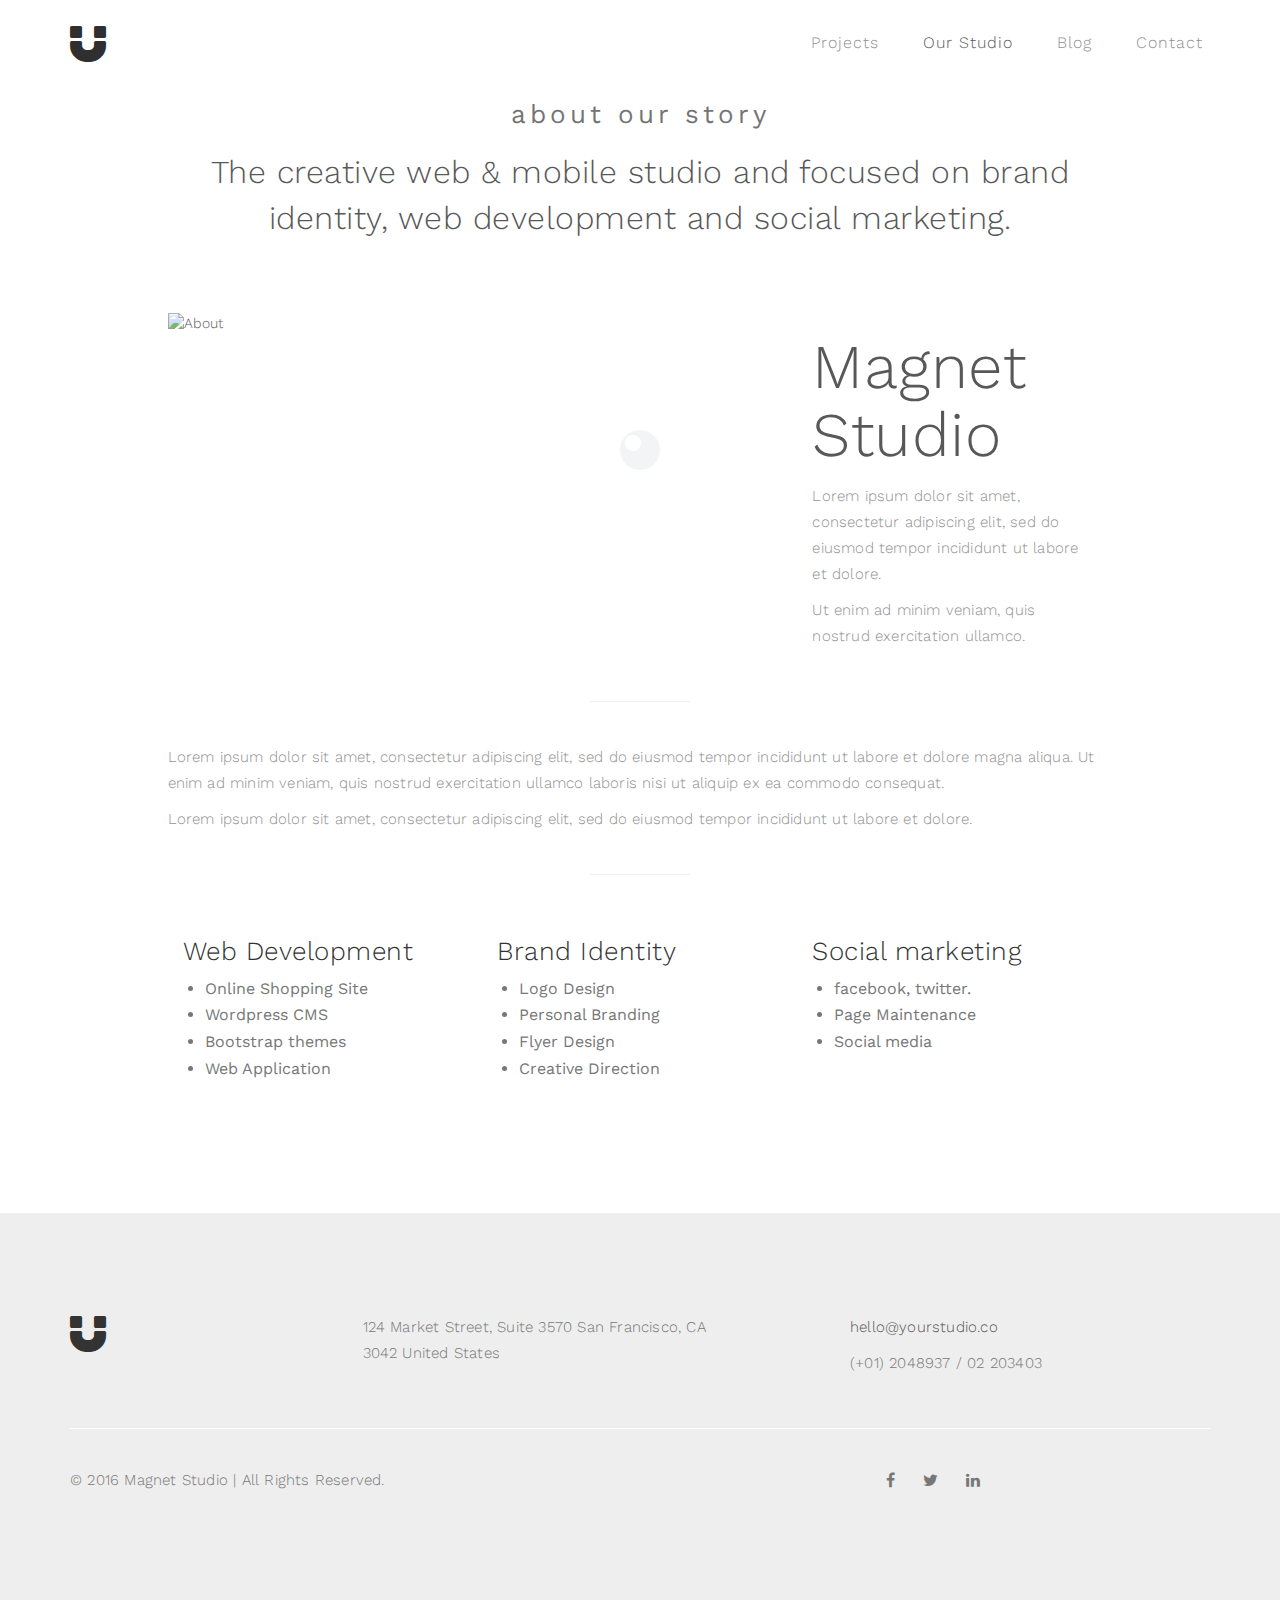
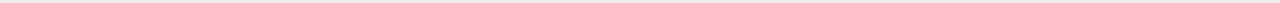
==== about.html @ 5dd820d1 "up" ====
<!DOCTYPE html>
<html lang="en">
<head>

<meta charset="UTF-8">
<meta http-equiv="X-UA-Compatible" content="IE=Edge">
<meta name="description" content="">
<meta name="keywords" content="">
<meta name="author" content="">
<meta name="viewport" content="width=device-width, initial-scale=1, maximum-scale=1">

<title>Magnet - Minimal Portfolio Template</title>

<link rel="stylesheet" href="css/bootstrap.min.css">
<link rel="stylesheet" href="css/font-awesome.min.css">

<!-- Main css -->
<link rel="stylesheet" href="css/style.css">
<link href="https://fonts.googleapis.com/css?family=Work+Sans:300,400,700" rel="stylesheet">

</head>
<body>

<!-- PRE LOADER -->

<div class="preloader">
     <div class="sk-spinner sk-spinner-wordpress">
          <span class="sk-inner-circle"></span>
     </div>
</div>

<!-- Navigation section  -->

<div class="navbar navbar-default navbar-static-top" role="navigation">
     <div class="container">

          <div class="navbar-header">
               <button class="navbar-toggle" data-toggle="collapse" data-target=".navbar-collapse">
                    <span class="icon icon-bar"></span>
                    <span class="icon icon-bar"></span>
                    <span class="icon icon-bar"></span>
               </button>
               <a href="index.html" class="navbar-brand"><i class="fa fa-magnet"></i></a>
          </div>
          <div class="collapse navbar-collapse">
               <ul class="nav navbar-nav navbar-right">
                    <li><a href="index.html">Projects</a></li>
                    <li class="active"><a href="about.html">Our Studio</a></li>
                    <li><a href="blog.html">Blog</a></li>
                    <li><a href="contact.html">Contact</a></li>
               </ul>
          </div>

  </div>
</div>


<!-- About Section -->

<section id="about">
     <div class="container">
          <div class="row">

               <div class="col-md-offset-1 col-md-10 col-sm-12">
                    <div class="section-title">
                         <h3>about our story</h3>
                         <h2>The creative web & mobile studio and focused on brand identity, web development and social marketing.</h2>
                    </div>

                    <div class="col-md-8 col-sm-12">
                         <img src="images/about-image.jpg" class="img-responsive" alt="About">
                    </div>

                    <div class="col-md-4 col-sm-12">
                         <h1>Magnet Studio</h1>
                         <p>Lorem ipsum dolor sit amet, consectetur adipiscing elit, sed do eiusmod tempor incididunt ut labore et dolore.</p>
                         <p>Ut enim ad minim veniam, quis nostrud exercitation ullamco.</p>
                    </div>

                    <div class="clearfix"></div>

                     <hr>

                    <p>Lorem ipsum dolor sit amet, consectetur adipiscing elit, sed do eiusmod tempor incididunt ut labore et dolore magna aliqua. Ut enim ad minim veniam, quis nostrud exercitation ullamco laboris nisi ut aliquip ex ea commodo consequat.</p>
                    <p>Lorem ipsum dolor sit amet, consectetur adipiscing elit, sed do eiusmod tempor incididunt ut labore et dolore.</p>

                    <hr>

                    <div class="col-md-4 col-sm-6">
                         <h3>Web Development</h3>
                         <ul>
                              <li>Online Shopping Site</li>
                              <li>Wordpress CMS</li>
                              <li>Bootstrap themes</li>
                              <li>Web Application</li>
                         </ul>
                    </div>

                    <div class="col-md-4 col-sm-6">
                         <h3>Brand Identity</h3>
                         <ul>
                              <li>Logo Design</li>
                              <li>Personal Branding</li>
                              <li>Flyer Design</li>
                              <li>Creative Direction</li>
                         </ul>
                    </div>

                    <div class="col-md-4 col-sm-6">
                         <h3>Social marketing</h3>
                         <ul>
                              <li>facebook, twitter.</li>
                              <li>Page Maintenance</li>
                              <li>Social media</li>
                         </ul>
                    </div>
               </div>

          </div>
     </div>
</section>

<!-- Footer Section -->

<footer>
     <div class="container">
          <div class="row">

               <div class="col-md-3 col-sm-3">
                    <i class="fa fa-magnet"></i>
               </div>

               <div class="col-md-4 col-sm-4">
                    <p>124 Market Street, Suite 3570 San Francisco, CA 3042 United States</p>
               </div>

               <div class="col-md-offset-1 col-md-4 col-sm-offset-1 col-sm-3">
                    <p><a href="mailto:youremail@gmail.com">hello@yourstudio.co</a></p>
                    <p>(+01) 2048937 / 02 203403</p>
               </div>

               <div class="clearfix col-md-12 col-sm-12">
                    <hr>
               </div>

               <div class="col-md-6 col-sm-6">
                    <div class="footer-copyright">
                         <p>© 2016 Magnet Studio | All Rights Reserved.</p>
                    </div>
               </div>

               <div class="col-md-6 col-sm-6">
                    <ul class="social-icon">
                         <li><a href="#" class="fa fa-facebook"></a></li>
                         <li><a href="#" class="fa fa-twitter"></a></li>
                         <li><a href="#" class="fa fa-linkedin"></a></li>
                    </ul>
               </div>
               
          </div>
     </div>
</footer>


<!-- SCRIPTS -->

<script src="js/jquery.js"></script>
<script src="js/bootstrap.min.js"></script>
<script src="js/custom.js"></script>

</body>
</html>
---- css/style.css ----
body {
		background: #ffffff;
    font-family: 'Work Sans', sans-serif;
    font-style: normal;
		font-weight: 300;
    overflow-x: hidden;
}


/*---------------------------------------
    Typorgraphy              
-----------------------------------------*/

h1,h2,h3,h4,h5,h6 {
  font-style: normal;
  font-weight: 300;
  letter-spacing: 0.5px;
}

h1 {
    font-size: 62px;
    padding-bottom: 14px;
    margin-bottom: 0px;
}

h2 {
  font-size: 32px;
  line-height: 46px;
}

h3 {
  font-size: 26px;
}

h4 {
  color: #666;
  font-size: 12px;
  font-weight: normal;
  letter-spacing: 2px;
}

p {
    color: #777;
    font-size: 15px;
    font-weight: 300;
    line-height: 26px;
    letter-spacing: 0.2px;
}

strong {
  font-weight: 400;
}

.btn-success:focus {
  background-color: #000;
  border-color: transparent;
}


/*---------------------------------------
    General               
-----------------------------------------*/

html{
  -webkit-font-smoothing: antialiased;
}

a {
  color: #4d638c;
  -webkit-transition: 0.5s;
  -o-transition: 0.5s;
  transition: 0.5s;
  text-decoration: none !important;
}
a:hover, a:active, a:focus {
  color: #4d638c;
  outline: none;
}

* {
  -webkit-box-sizing: border-box;
  -moz-box-sizing: border-box;
  box-sizing: border-box;
}

*:before,
*:after {
  -webkit-box-sizing: border-box;
  -moz-box-sizing: border-box;
  box-sizing: border-box;
}

#portfolio,
#about,
#blog,
#contact,
#single-project,
#blog-single-post {
  padding-top: 80px;
  padding-bottom: 120px;
}

.section-title {
  position: relative;
  padding-bottom: 62px;
  text-align: center;
}

.section-title h3 {
  color: #555;
  font-weight: 400;
  letter-spacing: 4px;
}


/*---------------------------------------
    Preloader section              
-----------------------------------------*/

.preloader {
  position: fixed;
  top: 0;
  left: 0;
  width: 100%;
  height: 100%;
  z-index: 99999;
  display: flex;
  flex-flow: row nowrap;
  justify-content: center;
  align-items: center;
  background: none repeat scroll 0 0 #ffffff;
}

.sk-spinner-wordpress.sk-spinner {
  background-color: #bdc3c7;
  width: 40px;
  height: 40px;
  border-radius: 40px;
  position: relative;
  -webkit-animation: sk-innerCircle 1s linear infinite;
  animation: sk-innerCircle 1s linear infinite; 
}

.sk-spinner-wordpress .sk-inner-circle {
  display: block;
  background-color: #ffffff;
  width: 16px;
  height: 16px;
  position: absolute;
  border-radius: 8px;
  top: 5px;
  left: 5px; 
}

@-webkit-keyframes sk-innerCircle {
  0% {
    -webkit-transform: rotate(0);
            transform: rotate(0); }

  100% {
    -webkit-transform: rotate(360deg);
            transform: rotate(360deg); } }

@keyframes sk-innerCircle {
  0% {
    -webkit-transform: rotate(0);
            transform: rotate(0); }

  100% {
    -webkit-transform: rotate(360deg);
            transform: rotate(360deg); } }



/*---------------------------------------
    Main Navigation             
-----------------------------------------*/

.navbar-default {
    position: fixed;
    top: 0px;
    width: 100%;
    background: #ffffff;
    padding: 18px 0;
    border: none;
}

.navbar-default .navbar-collapse, .navbar-default .navbar-form {
  border-color: transparent;
}

.navbar-default .navbar-brand {
  padding-top: 6px;
}

.navbar-default .navbar-brand .fa {
  color: #000;
  font-size: 42px;
}

.navbar-default .navbar-nav li a {
    color: #777;
    font-size: 16px;
    letter-spacing: 1px;
    -webkit-transition: all 0.4s ease-in-out;
    transition: all 0.4s ease-in-out;
    padding-right: 22px;
    padding-left: 22px;
}

.navbar-default .navbar-nav > li a:hover {
    color: #333 !important;
}

.navbar-default .navbar-nav > li > a:hover,
.navbar-default .navbar-nav > li > a:focus {
    color: #777;
    background-color: transparent;
}

.navbar-default .navbar-nav li a:hover,
 .navbar-default .navbar-nav .active > a {
    color: #333;
  }

.navbar-default .navbar-nav > .active > a,
.navbar-default .navbar-nav > .active > a:hover,
.navbar-default .navbar-nav > .active > a:focus {
    color: #333;
    background-color: transparent;
}

.navbar-default .navbar-toggle {
     border: none;
     padding-top: 10px;
  }

.navbar-default .navbar-toggle .icon-bar {
    background: #bdc3c7;
    border-color: transparent;
  }

.navbar-default .navbar-toggle:hover,
.navbar-default .navbar-toggle:focus { 
  background-color: transparent;
}



/*---------------------------------------
    Home section              
-----------------------------------------*/

#home {
    background-size: cover;
    background-position: center center;
    display: -webkit-box;
    display: -webkit-flex;
     display: -ms-flexbox;
    display: flex;
    -webkit-box-align: center;
    -webkit-align-items: center;
    -ms-flex-align: center;
     align-items: center;
    position: relative;
    text-align: center;
    padding-top: 60px;
    padding-bottom: 40px;
}

#home hr {
  width: 82px;
  margin-top: 32px;
}



/*---------------------------------------
   About section              
-----------------------------------------*/

#about .text-center {
  padding-bottom: 42px;
}

#about .col-md-8 {
  padding-left: 0px;
}

#about .col-md-8 img {
  padding-right: 22px;
  padding-bottom: 22px;
}

#about hr {
  width: 100px;
  margin-top: 42px;
  margin-bottom: 42px;
}

#about ul {
  padding-left: 22px;
}

#about ul li {
  color: #777;
  font-size: 16px;
  font-weight: 400;
  padding-top: 2px;
  padding-bottom: 2px;
}



/*---------------------------------------
   Portfolio section              
-----------------------------------------*/

#portfolio small {
  color: #f0f0f0;
  font-size: 10px;
  letter-spacing: 1px;
  text-transform: uppercase;
}

#portfolio .portfolio-thumb {
  position: relative;
  padding: 0;
  margin-top: 32px;
}

#portfolio .portfolio-thumb .portfolio-overlay {
  position: absolute;
  background: #222;
  color: #ffffff;
  top: 0;
  left: 0;
  right: 0;
  bottom: 0;
  width: 100%;
  height: 100%;
  text-align: center;
  vertical-align: top;
  opacity: 0;
  transition: all 0.4s ease-in-out;
}

#portfolio .portfolio-item {
    position: absolute;
    top:50%;
    left: 50%;
    -webkit-transform:translate(-50%,-50%);
      -ms-transform:translate(-50%,-50%);
          transform:translate(-50%,-50%);
}

#portfolio .portfolio-thumb:hover .portfolio-overlay {
  opacity: 0.9;
}

#portfolio .text-center {
  padding-top: 62px;
}



/*---------------------------------------
   Single Project section              
-----------------------------------------*/

#single-project {
  text-align: center;
}

#single-project .col-md-12,
#single-project .col-md-6,
#single-project .col-md-4 {
  padding-left: 0px;
  padding-bottom: 22px;
}

#single-project .col-md-12 {
  padding-top: 42px;
}

#single-project .text-center strong {
  display: block;
  padding-top: 12px;
}

#single-project a {
  color: #555;
  font-weight: bold;
  letter-spacing: 1px;
  padding-left: 14px;
}



/*---------------------------------------
   Contact section              
-----------------------------------------*/

#contact .col-md-6,
#contact .col-md-12 {
  padding-left: 0px;
}

#contact .form-control {
  border: 1px solid #f0f0f0;
  box-shadow: none;
  margin-top: 10px;
  margin-bottom: 10px;
  transition: all 0.4s ease-in-out;
}

#contact .form-control:hover {
  border-color: #777;
}

#contact input,
#contact select {
  height: 50px;
}

#contact input[type="submit"] {
  background: #222;
  border-radius: 100px;
  border: none;
  color: #ffffff;
  font-weight: 400;
  transition: all 0.4s ease-in-out;
}

#contact input[type="submit"]:hover {
  background: #000;
}



/*---------------------------------------
   Blog section              
-----------------------------------------*/

.blog-post-thumb {
  border-bottom: 1px solid #f0f0f0;
  padding-top: 32px;
  padding-bottom: 62px;
  margin-bottom: 32px;
}

.blog-post-thumb:last-child {
  border-bottom: 0px;
  padding-bottom: 32px;
  margin-bottom: 0px;
}

.blog-post-image {
  padding-bottom: 18px;
  width: 100%;
}

.blog-post-title a {
  color: #555;
}

.blog-post-title a:hover {
  color: #000;
}

.blog-post-format {
  padding-bottom: 22px;
}

.blog-post-format span {
  letter-spacing: 0.5px;
  padding-right: 12px;
}

.blog-post-format span a {
  color: #333;
}

.blog-post-format span img {
  display: inline-block;
  width: 42px;
  margin-right: 4px;
}

.blog-post-des blockquote {
  margin: 22px;
}

.blog-post-des .btn {
  border-radius: 100px;
  color: #777;
  font-weight: 400;
  letter-spacing: 1px;
  padding: 14px 28px;
  margin-top: 26px;
  transition: all 0.4s ease-in-out;
}

.blog-post-des .btn:hover {
  background: #000;
  border-color: transparent;
  color: #ffffff;
}

.blog-author {
  border-top: 1px solid #f0f0f0;
  border-bottom: 1px solid #f0f0f0;
  padding-top: 32px;
  padding-bottom: 32px;
  margin-top: 42px;
  margin-bottom: 42px;
}

.blog-author .media img {
  display: inline-block;
  width: 90px;
  margin-right: 12px;
}

.blog-author .media a,
.blog-comment .media h3 {
  color: #444;
  font-size: 18px;
  letter-spacing: 1px;
}

.blog-comment {
  border-bottom: 1px solid #f0f0f0;
  padding-bottom: 32px;
  margin-bottom: 42px;
}

.blog-comment .media:nth-child(3) {
  padding-top: 18px;
}

.blog-comment .media img {
  width: 80px;
  margin-right: 12px;
}

.blog-comment .media h3 {
  display: inline-block;
  padding-right: 14px;
}

.blog-comment h3,
.blog-comment-form h3 {
  padding-bottom: 18px;
}

.blog-comment-form .col-md-4 {
  padding-left: 0px;
}

.blog-comment-form .form-control {
  box-shadow: none;
  border: 1px solid #f0f0f0;
  margin-top: 10px;
  margin-bottom: 10px;
  transition: all 0.4s ease-in-out;
}

.blog-comment-form .form-control:hover {
  border-color: #777;
}

.blog-comment-form input {
  height: 45px;
}

.blog-comment-form input[type="submit"] {
  background: #222;
  border-radius: 100px;
  border: none;
  color: #ffffff;
  font-weight: 400;
  transition: all 0.4s ease-in-out;
}

.blog-comment-form input[type="submit"]:hover {
  background: #000;
  border-color: transparent;
}



/*---------------------------------------
   Blog Single Post section              
-----------------------------------------*/

#blog-single-post .blog-post-des h3 {
  padding-top: 16px;
}



/*---------------------------------------
   Footer section              
-----------------------------------------*/

footer {
    background-color: #eeeeee;
    border-top: 1px solid #f0f0f0;
    padding: 100px 0px;
    position: relative;
}

footer .col-md-3 .fa {
  font-size: 42px;
}

footer a {
  color: #555;
}

footer hr {
  border-color: #ffffff;
  margin-top: 42px;
  margin-bottom: 22px;
}

footer .footer-copyright {
  padding-top: 16px;
}


/*---------------------------------------
   Social icon             
-----------------------------------------*/

.social-icon {
    position: relative;
    padding: 0;
    margin: 0;
    text-align: center;
}

.social-icon li {
    display: inline-block;
    list-style: none;
}

.social-icon li a {
    color: #777;
    cursor: pointer;
    font-size: 16px;
    text-decoration: none;
    transition: all 0.4s ease-in-out;
    text-align: center;
    vertical-align: middle;
    position: relative;
    margin: 22px 12px 10px 12px;
}

.social-icon li a:hover {
    color: #000;
    transform: scale(1.1);
}



/*---------------------------------------
   Mobile Responsive         
-----------------------------------------*/


@media (max-width: 767px) {

  h1 {
    font-size: 38px;
  }

  h2 {
    font-size: 32px;
    line-height: 48px;
  }

  h3 {
    font-size: 22px;
  }

  .section-title h2 {
    font-size: 22px;
    line-height: 35px;
  }

  .navbar-default {
    margin-top: 0px;
    text-align: center;
  }

  #about .col-md-8 img {
    padding-right: 0px;
  }

  #blog-single-post .blog-post-title h2 {
    font-size: 29px;
    line-height: 40px;
  }

  footer {
    text-align: center;
  }

  footer .col-md-4 {
    padding-top: 42px;
  }

}
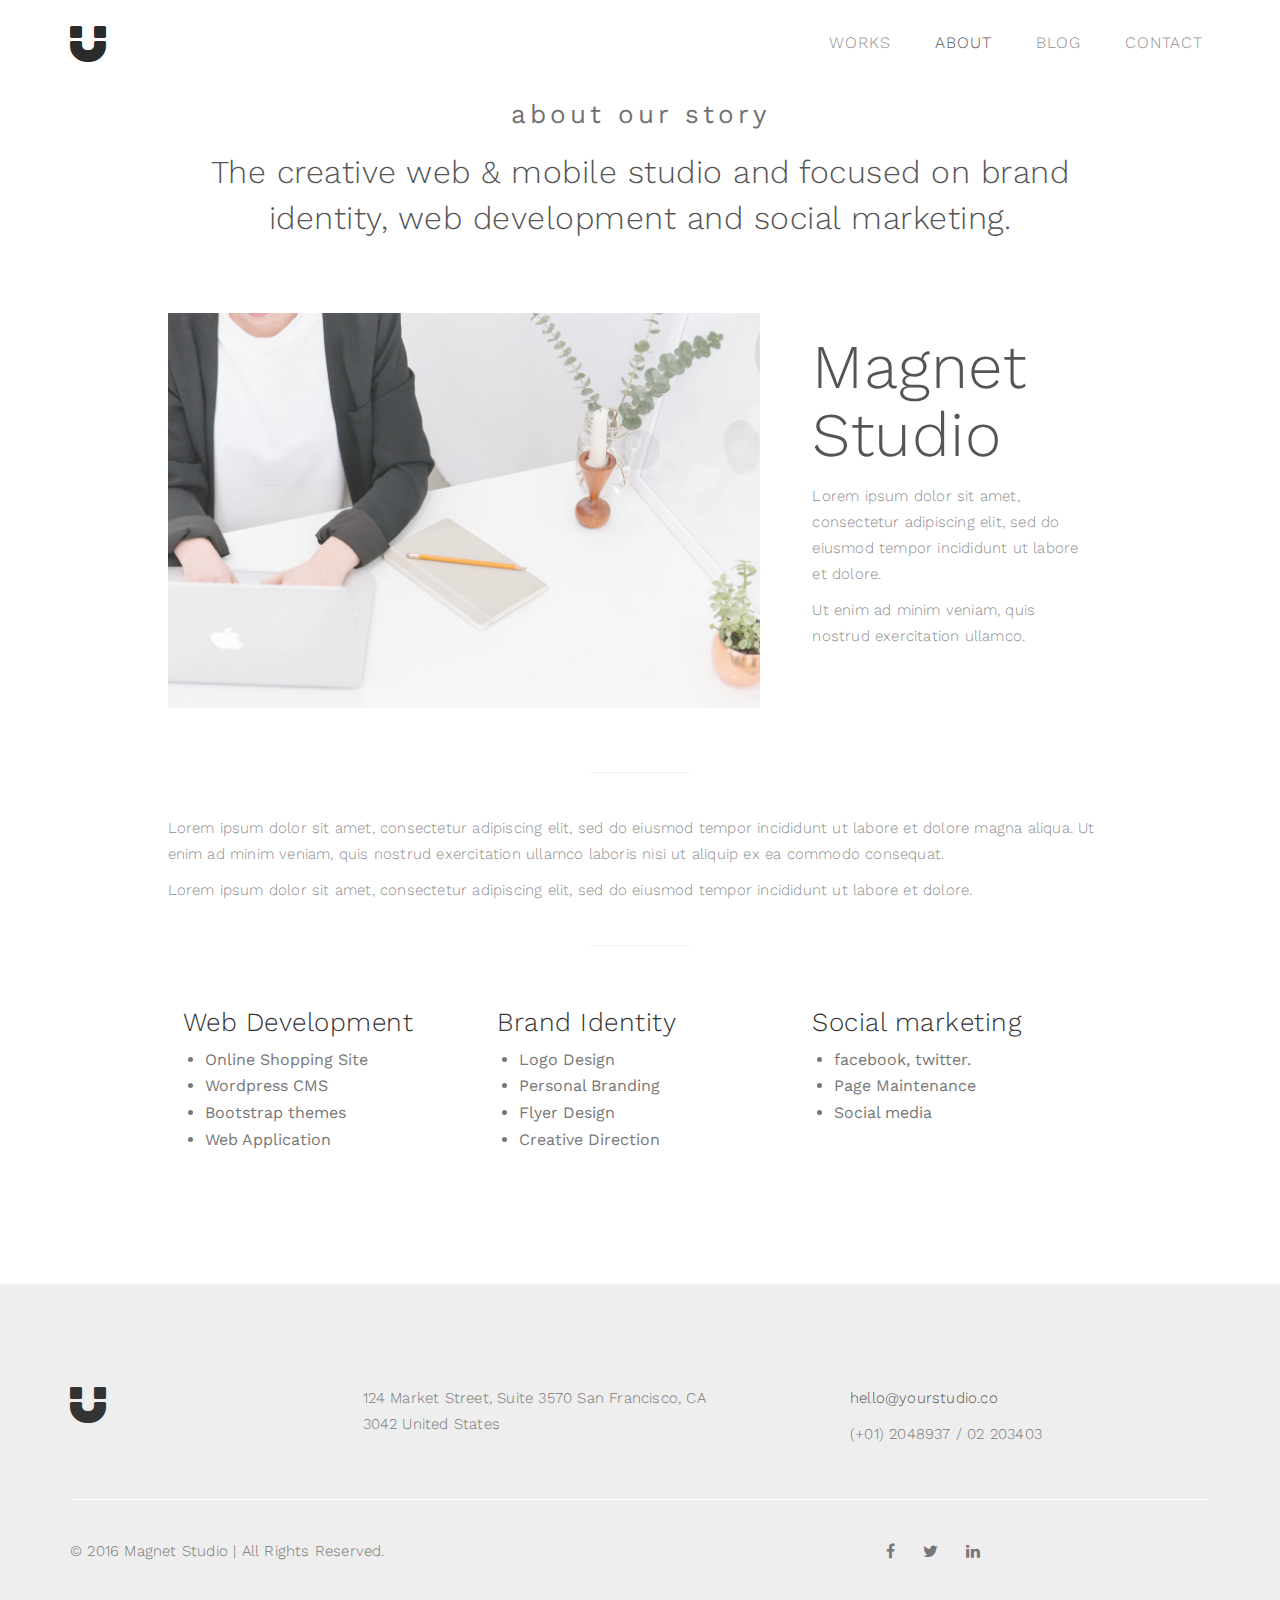
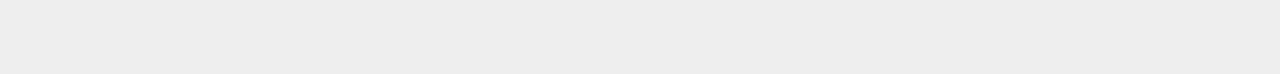
==== commit 0d84f59c: "up" ====
--- a/about.html
+++ b/about.html
@@ -44,10 +44,10 @@
           </div>
           <div class="collapse navbar-collapse">
                <ul class="nav navbar-nav navbar-right">
-                    <li><a href="index.html">Projects</a></li>
-                    <li class="active"><a href="about.html">Our Studio</a></li>
-                    <li><a href="blog.html">Blog</a></li>
-                    <li><a href="contact.html">Contact</a></li>
+                    <li><a href="index.html">WORKS</a></li>
+                    <li class="active"><a href="about.html">ABOUT</a></li>
+                    <li><a href="blog.html">BLOG</a></li>
+                    <li><a href="contact.html">CONTACT</a></li>
                </ul>
           </div>
 
